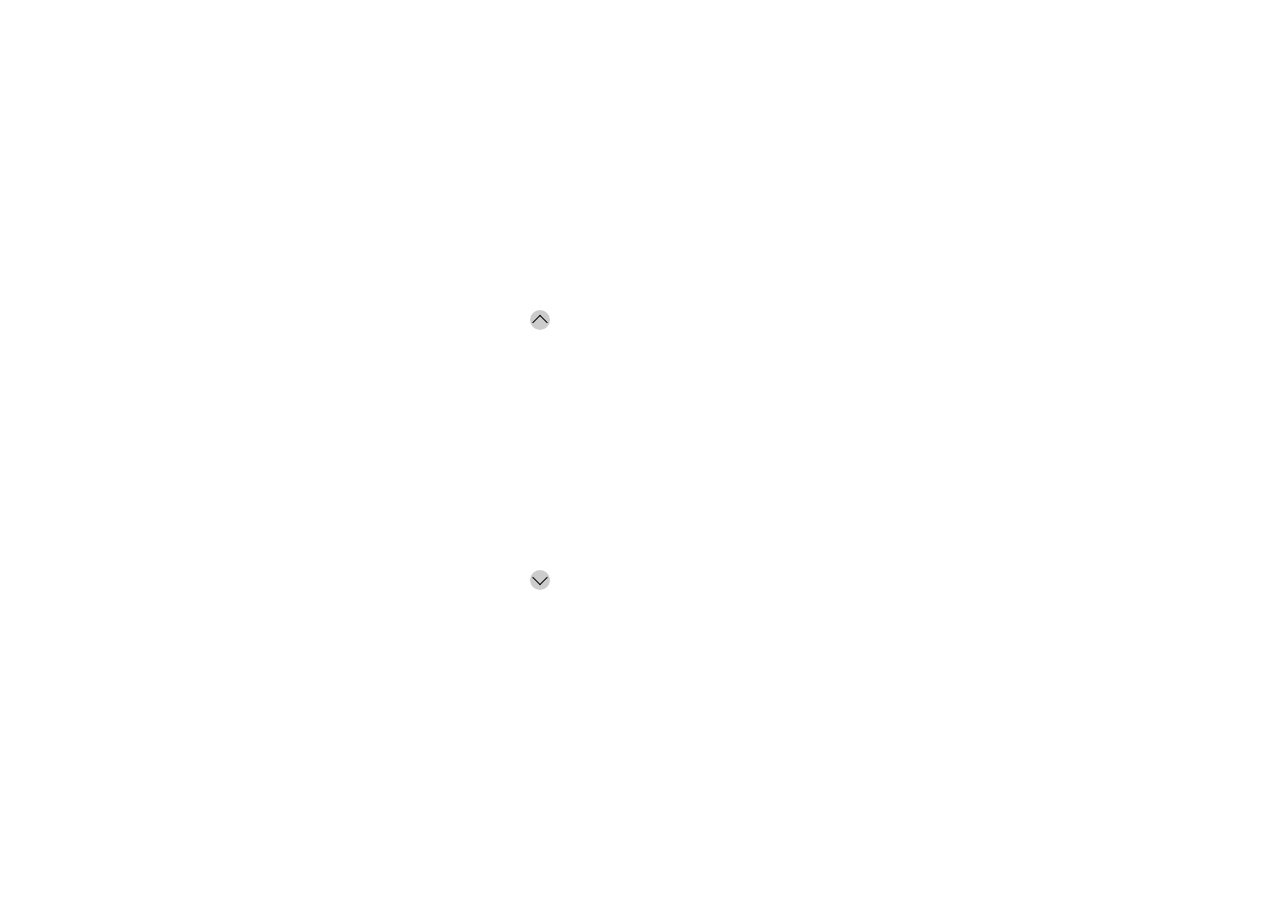
==== markup-html/versione-base/index.html @ 1af9eb6c "first commit" ====
<!DOCTYPE html>
<html lang="en">
<head>
    <meta charset="UTF-8">
    <meta http-equiv="X-UA-Compatible" content="IE=edge">
    <meta name="viewport" content="width=device-width, initial-scale=1.0">
    <title>Carosello News</title>
    <link rel="stylesheet" href="css/style.css">
</head>
<body>
   <div class="container">
        <div id="immagine-primaria" class="items">
            <!-- MILESTONE 1 - markup statico delle immagini
            <div class="item active">
                <img src="./img/01.jpg" alt="">
            </div> 
            -->
        

            <div class="prev"></div>
            <div class="next"></div>
        

        </div>
   </div>

   <script src="main.js"></script>
</body>
</html>
---- markup-html/versione-base/css/style.css ----
* {
    margin: 0;
    padding: 0;
    box-sizing: border-box;
}
img{
    height: 100%;
    width: 100%;
}
.container {
    width: 900px;
    height: 100vh;
    margin: 0 auto;
    display: flex;
    align-items: center;
}

.items {
    position: relative;
    width: 700px;
    height: 300px;
}

.item {
    height: 100%;
    display: none;
    position: relative;
}

.item img {
    width: 100%;
    height: 100%;
    object-fit: cover;
}

.item.active {
    display: block;
}

.prev, .next {
    width: 20px;
    height: 20px;
    margin: 10px 0;
    border-radius: 50%;
    background: #ccc;
    position: absolute;
    left: 50%;
    transform: translate(-50%);
    cursor: pointer;
    z-index: 999;
}

.next {
    bottom: 0;
}

.prev::after {
    content: '';
    width: 10px;
    height: 10px;
    transform: rotate(45deg);
    border-top: 1px solid black;
    border-right: 1px solid black;
    display: block;
    position: absolute;
    top: 35%;
    left: 50%;
    transform: translate(-50%) rotate(-45deg);
}

.next::before {
    content: '';
    width: 10px;
    height: 10px;
    transform: rotate(45deg);
    border-top: 1px solid black;
    border-right: 1px solid black;
    display: block;
    position: absolute;
    bottom: 35%;
    left: 50%;
    transform: translate(-50%) rotate(135deg);
}
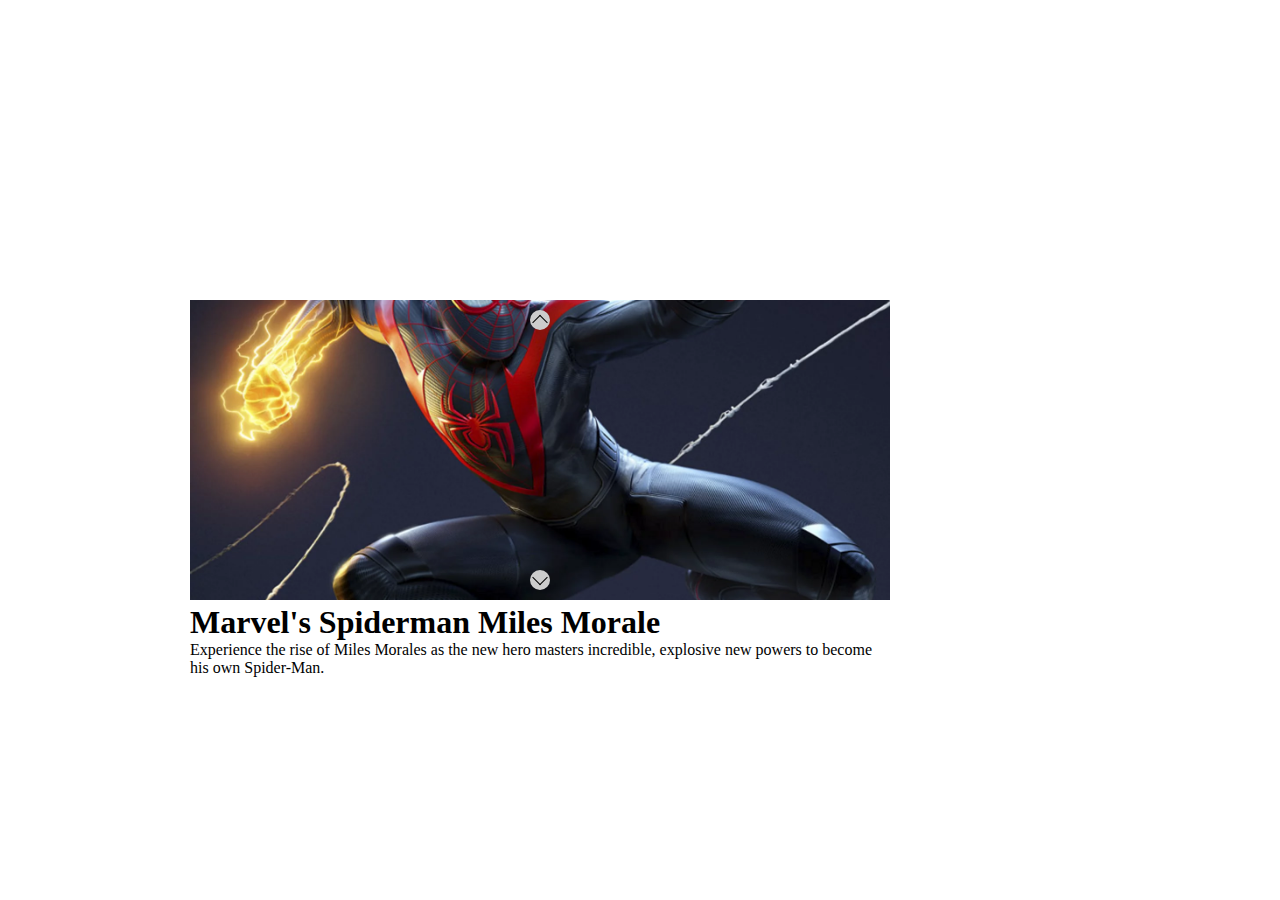
==== commit 8424b932: "milestone 1" ====
--- a/markup-html/versione-base/index.html
+++ b/markup-html/versione-base/index.html
@@ -9,9 +9,9 @@
 </head>
 <body>
    <div class="container">
-        <div id="immagine-primaria" class="items">
+        <div class="items">
             <!-- MILESTONE 1 - markup statico delle immagini
-            <div class="item active">
+            <div class="item active">   
                 <img src="./img/01.jpg" alt="">
             </div> 
             -->
--- a/markup-html/versione-base/css/style.css
+++ b/markup-html/versione-base/css/style.css
@@ -6,6 +6,12 @@
 img{
     height: 100%;
     width: 100%;
+}
+.display-none{
+    display: none;
+}
+.display-block{
+    display: block;
 }
 .container {
     width: 900px;
